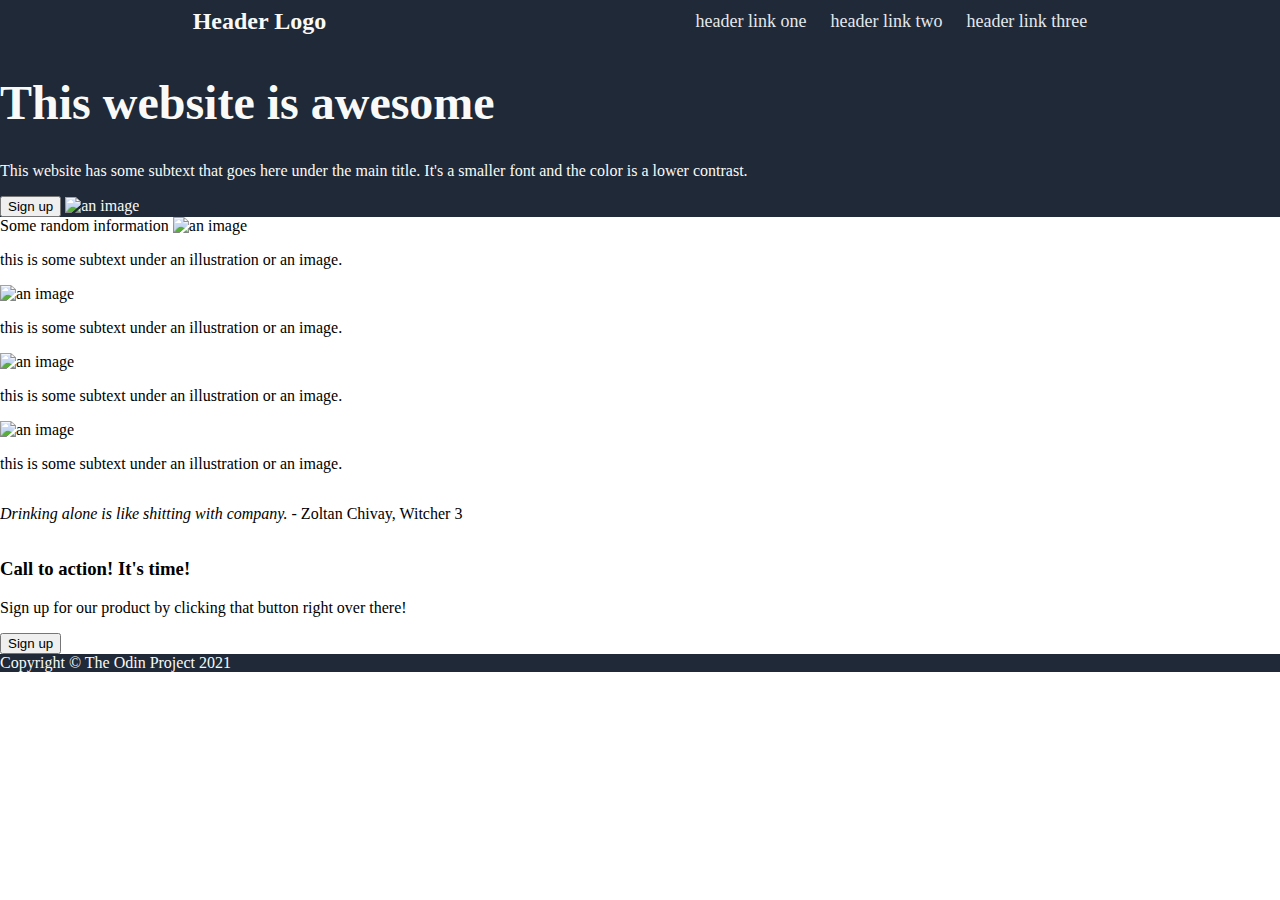
==== foundations-landing-page/index.html @ fc05a12d "style: header" ====
<!DOCTYPE html>
<html lang="en">
	<head>
		<meta charset="UTF-8">
		<title>The Landing Page</title>
		<meta name="viewport" content="width=device-width,initial-scale=1">
		<link rel="stylesheet" href="./style.css">
		<!--Additional elements for browsers and robots go here goes here-->
	</head>
	<body>
		<!--Elements visible to users go here-->

		<div class="hero">
			<div class="header">
				<div class="header__logo">Header Logo</div>
				<ul>
					<li><a href="#">header link one</a></li>
					<li><a href="#">header link two</a></li>
					<li><a href="#">header link three</a></li>
				</ul>
			</div>

			<!-- first block-->
			<div class="firstBlock">
				<h1>This website is awesome</h1>
				<p>This website has some subtext that goes here under the main title. It's a smaller font and the color is a lower contrast.</p>
				<button>Sign up</button>
				<img src="" alt="an image">
			</div>
		</div>

		<!-- second block-->
		<div class="secondBlock">
			</h2>Some random information</h2>
			<img src="" alt="an image">
			<p>this is some subtext under an illustration or an image.</p>
			<img src="" alt="an image">
			<p>this is some subtext under an illustration or an image.</p>
			<img src="" alt="an image">
			<p>this is some subtext under an illustration or an image.</p>
			<img src="" alt="an image">
			<p>this is some subtext under an illustration or an image.</p>
		</div>

		<!-- third block-->
		<div class="thirdBlock">
			<p><em>Drinking alone is like shitting with company.</em> - Zoltan Chivay, Witcher 3</p>
		</div>

		<!-- fourth block-->
		<div class="fourthBlock">
			<h3>Call to action! It's time!</h3>
			<p>Sign up for our product by clicking that button right over there!</p>
			<button>Sign up</button>
		</div>

		<!-- footer-->
		<div class="footer">
			Copyright © The Odin Project 2021
		</div>

	</body>
</html>
---- foundations-landing-page/style.css ----
body {
	display: flex;
	flex-direction: column;
	font-family: Roboto;
	margin: 0;
}

a {
	/* this removes the line under our links */
	text-decoration: none;
}

ul {
	/* this removes the dots on the list items*/
	list-style-type: none;
	padding: 0;
	margin: 0;
}

h1 {
	font-size: 48px;
	font-weight: 900;
}

.header {
	display: flex;
	justify-content: space-around;
	padding: 8px;
	align-items: center;
}

.header__logo {
	font-size: 24px;
	font-weight: 900;
}

.header ul {
	display:flex;
	gap: 24px;
}

.header a {
	font-size: 18px;
	color: #e5e7eb;
}

.hero,
.footer {
	background-color: #1f2937;
	color: #f9faf8;
}
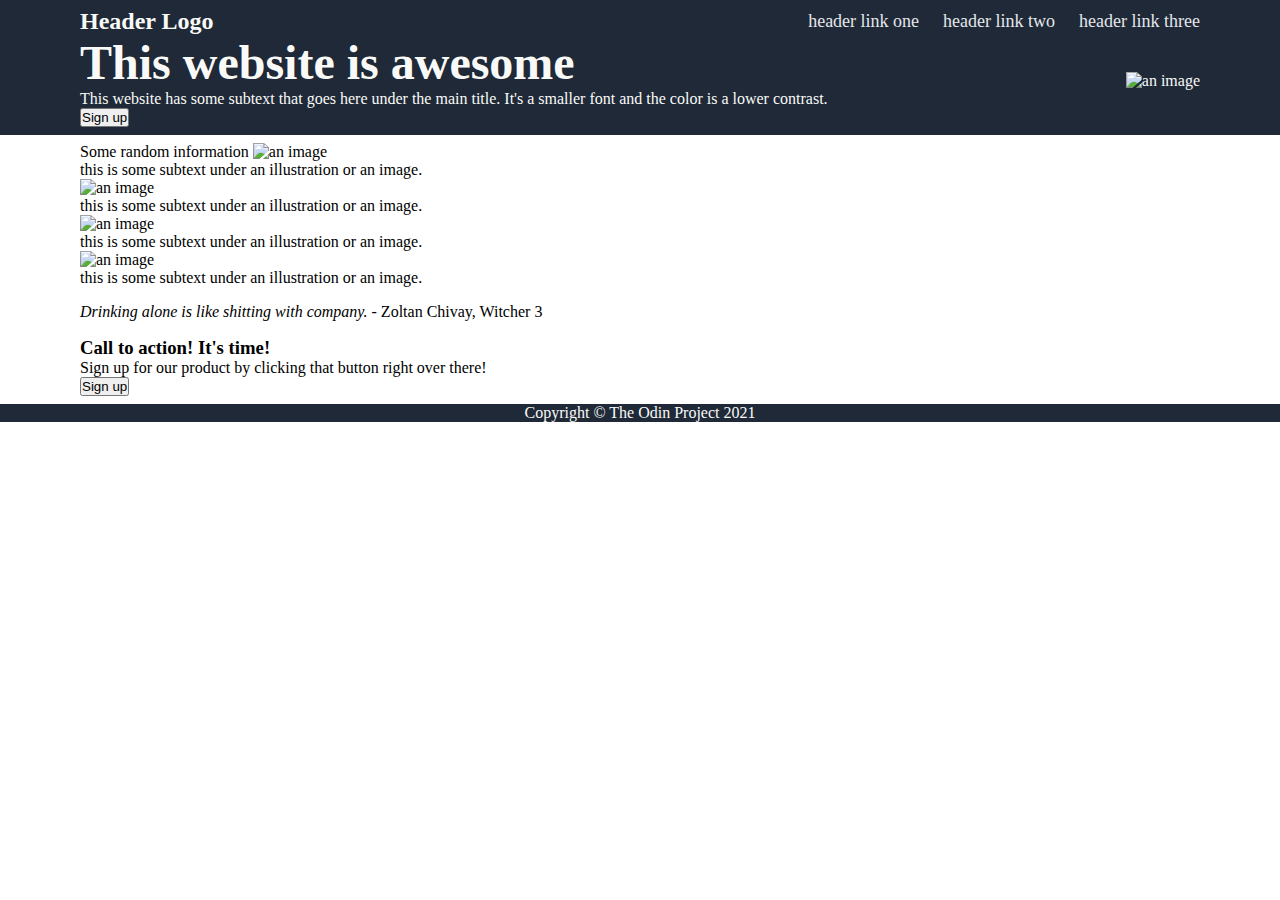
==== commit 56b817ed: "style: vertically align everything" ====
--- a/foundations-landing-page/index.html
+++ b/foundations-landing-page/index.html
@@ -10,21 +10,23 @@
 	<body>
 		<!--Elements visible to users go here-->
 
+			<!-- first block-->
 		<div class="hero">
-			<div class="header">
-				<div class="header__logo">Header Logo</div>
+			<header>
+				<div class="hero__logo">Header Logo</div>
 				<ul>
 					<li><a href="#">header link one</a></li>
 					<li><a href="#">header link two</a></li>
 					<li><a href="#">header link three</a></li>
 				</ul>
-			</div>
+			</header>
 
-			<!-- first block-->
-			<div class="firstBlock">
-				<h1>This website is awesome</h1>
-				<p>This website has some subtext that goes here under the main title. It's a smaller font and the color is a lower contrast.</p>
-				<button>Sign up</button>
+			<div class="heroBlock">
+				<div class="heroBlock__text">
+					<h1>This website is awesome</h1>
+					<p>This website has some subtext that goes here under the main title. It's a smaller font and the color is a lower contrast.</p>
+					<button>Sign up</button>
+				</div>
 				<img src="" alt="an image">
 			</div>
 		</div>
@@ -55,9 +57,9 @@
 		</div>
 
 		<!-- footer-->
-		<div class="footer">
+		<footer>
 			Copyright © The Odin Project 2021
-		</div>
+		</footer>
 
 	</body>
 </html>
--- a/foundations-landing-page/style.css
+++ b/foundations-landing-page/style.css
@@ -2,8 +2,13 @@
 	display: flex;
 	flex-direction: column;
 	font-family: Roboto;
-	margin: 0;
 }
+
+*{
+	margin:0;
+	padding:0;
+}
+
 
 a {
 	/* this removes the line under our links */
@@ -22,30 +27,49 @@
 	font-weight: 900;
 }
 
-.header {
+header {
 	display: flex;
-	justify-content: space-around;
-	padding: 8px;
+	justify-content: space-between;
 	align-items: center;
 }
 
-.header__logo {
+footer {
+	display: flex;
+	justify-content: center;
+	align-items: center;
+}
+
+.hero__logo {
 	font-size: 24px;
 	font-weight: 900;
 }
 
-.header ul {
+header ul {
 	display:flex;
 	gap: 24px;
 }
 
-.header a {
+header a {
 	font-size: 18px;
 	color: #e5e7eb;
 }
 
 .hero,
-.footer {
+footer {
 	background-color: #1f2937;
 	color: #f9faf8;
 }
+
+.heroBlock {
+	display: flex;
+	justify-content: space-between;
+	align-items: center;
+
+}
+
+.hero,
+.secondBlock,
+.thirdBlock,
+.fourthBlock {
+	padding: 8px 80px;
+}
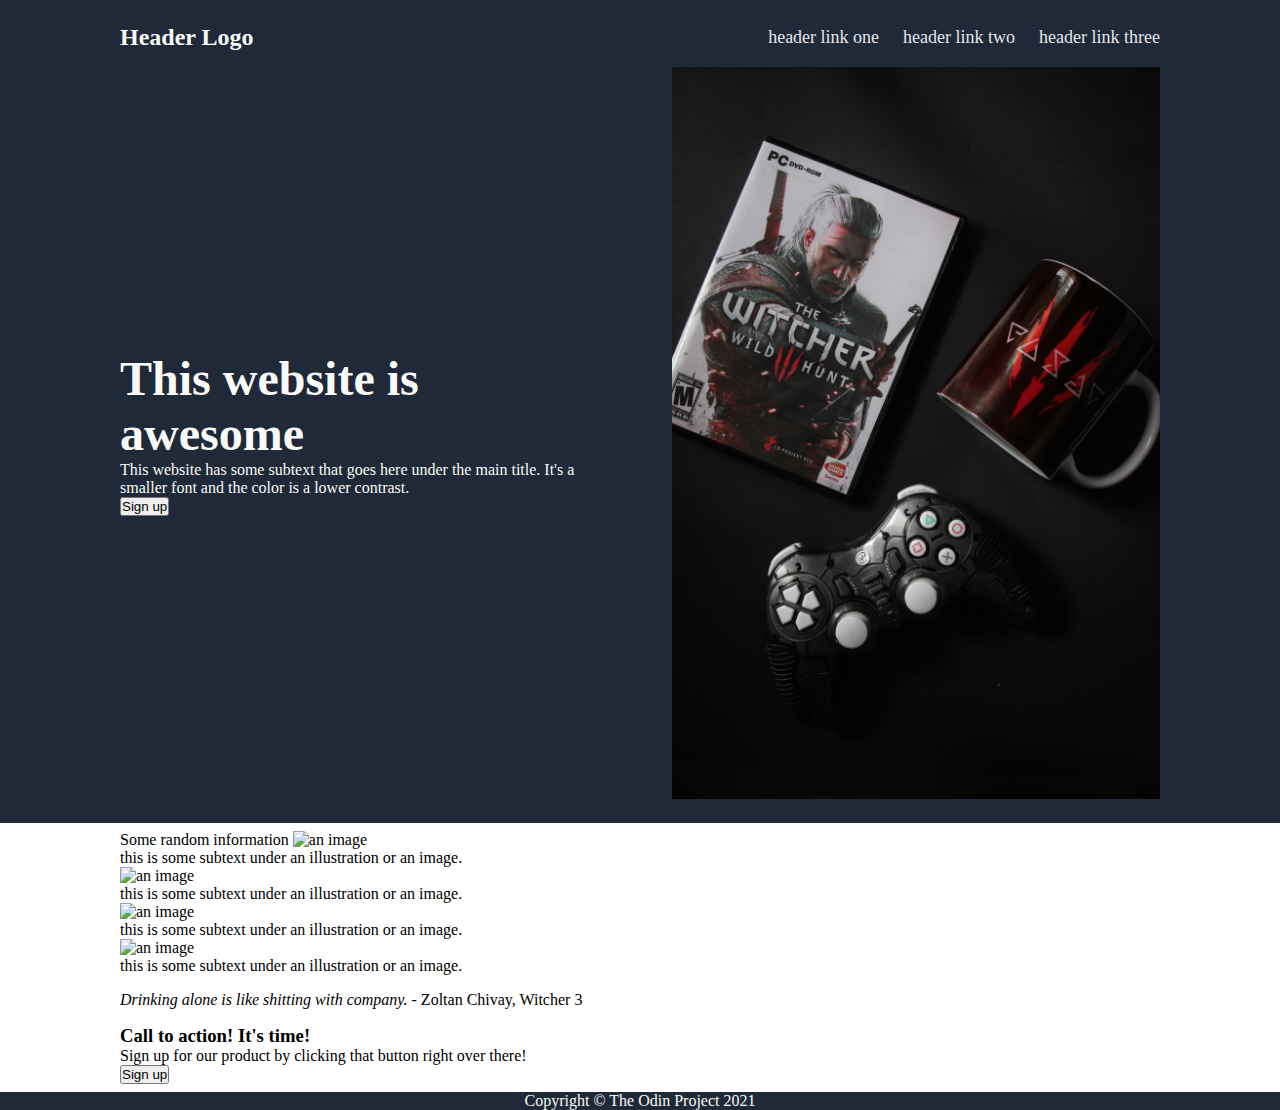
==== commit c6b96296: "style: image can be resized" ====
--- a/foundations-landing-page/index.html
+++ b/foundations-landing-page/index.html
@@ -21,13 +21,13 @@
 				</ul>
 			</header>
 
-			<div class="heroBlock">
-				<div class="heroBlock__text">
+			<div class="heroBlock row">
+				<div class="heroBlock__text col">
 					<h1>This website is awesome</h1>
 					<p>This website has some subtext that goes here under the main title. It's a smaller font and the color is a lower contrast.</p>
 					<button>Sign up</button>
 				</div>
-				<img src="" alt="an image">
+				<img class="heroBlock__img col" src="./img/witcher.jpg" alt="an image">
 			</div>
 		</div>
 
--- a/foundations-landing-page/style.css
+++ b/foundations-landing-page/style.css
@@ -27,10 +27,12 @@
 	font-weight: 900;
 }
 
-header {
+header,
+.heroBlock {
 	display: flex;
 	justify-content: space-between;
 	align-items: center;
+	margin: 16px 0;
 }
 
 footer {
@@ -60,16 +62,28 @@
 	color: #f9faf8;
 }
 
-.heroBlock {
-	display: flex;
-	justify-content: space-between;
-	align-items: center;
-
-}
-
 .hero,
 .secondBlock,
 .thirdBlock,
 .fourthBlock {
-	padding: 8px 80px;
+	padding: 8px 120px;
 }
+
+.row {
+	display: flex;
+}
+
+.col {
+	flex: 50%;
+}
+
+.heroBlock__text{
+	margin-right: 32px;
+}
+
+.heroBlock__img {
+	margin-left: 32px;
+	min-width: 200px;
+	max-width: 600px;
+	height: auto;
+}
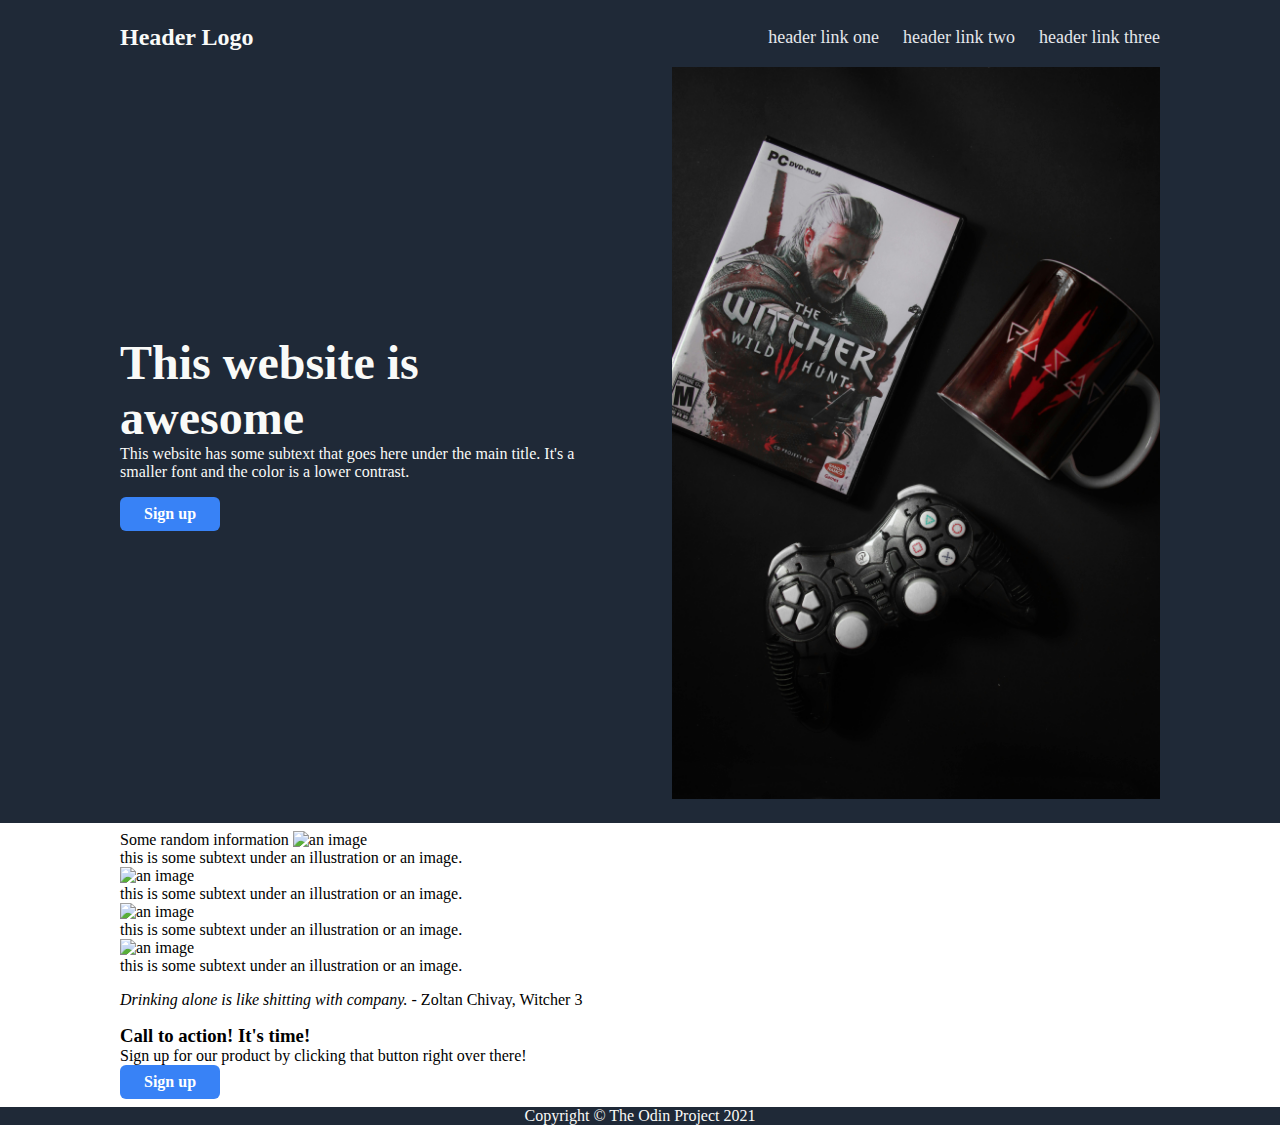
==== commit f298d531: "style: buttons" ====
--- a/foundations-landing-page/index.html
+++ b/foundations-landing-page/index.html
@@ -25,7 +25,7 @@
 				<div class="heroBlock__text col">
 					<h1>This website is awesome</h1>
 					<p>This website has some subtext that goes here under the main title. It's a smaller font and the color is a lower contrast.</p>
-					<button>Sign up</button>
+					<button type="button">Sign up</button>
 				</div>
 				<img class="heroBlock__img col" src="./img/witcher.jpg" alt="an image">
 			</div>
--- a/foundations-landing-page/style.css
+++ b/foundations-landing-page/style.css
@@ -9,6 +9,16 @@
 	padding:0;
 }
 
+button {
+	/* this removes the default styling */
+ background: none;
+    color: inherit;
+    border: none;
+    padding: 0;
+    font: inherit;
+    cursor: pointer;
+    outline: inherit;
+	}
 
 a {
 	/* this removes the line under our links */
@@ -39,6 +49,14 @@
 	display: flex;
 	justify-content: center;
 	align-items: center;
+}
+
+button {
+	padding: 8px 24px;
+	border-radius: 6px;
+	background-color: #3882f6;
+	color: white;
+	font-weight: 600;
 }
 
 .hero__logo {
@@ -87,3 +105,7 @@
 	max-width: 600px;
 	height: auto;
 }
+
+.heroBlock button {
+	margin-top: 16px;
+}
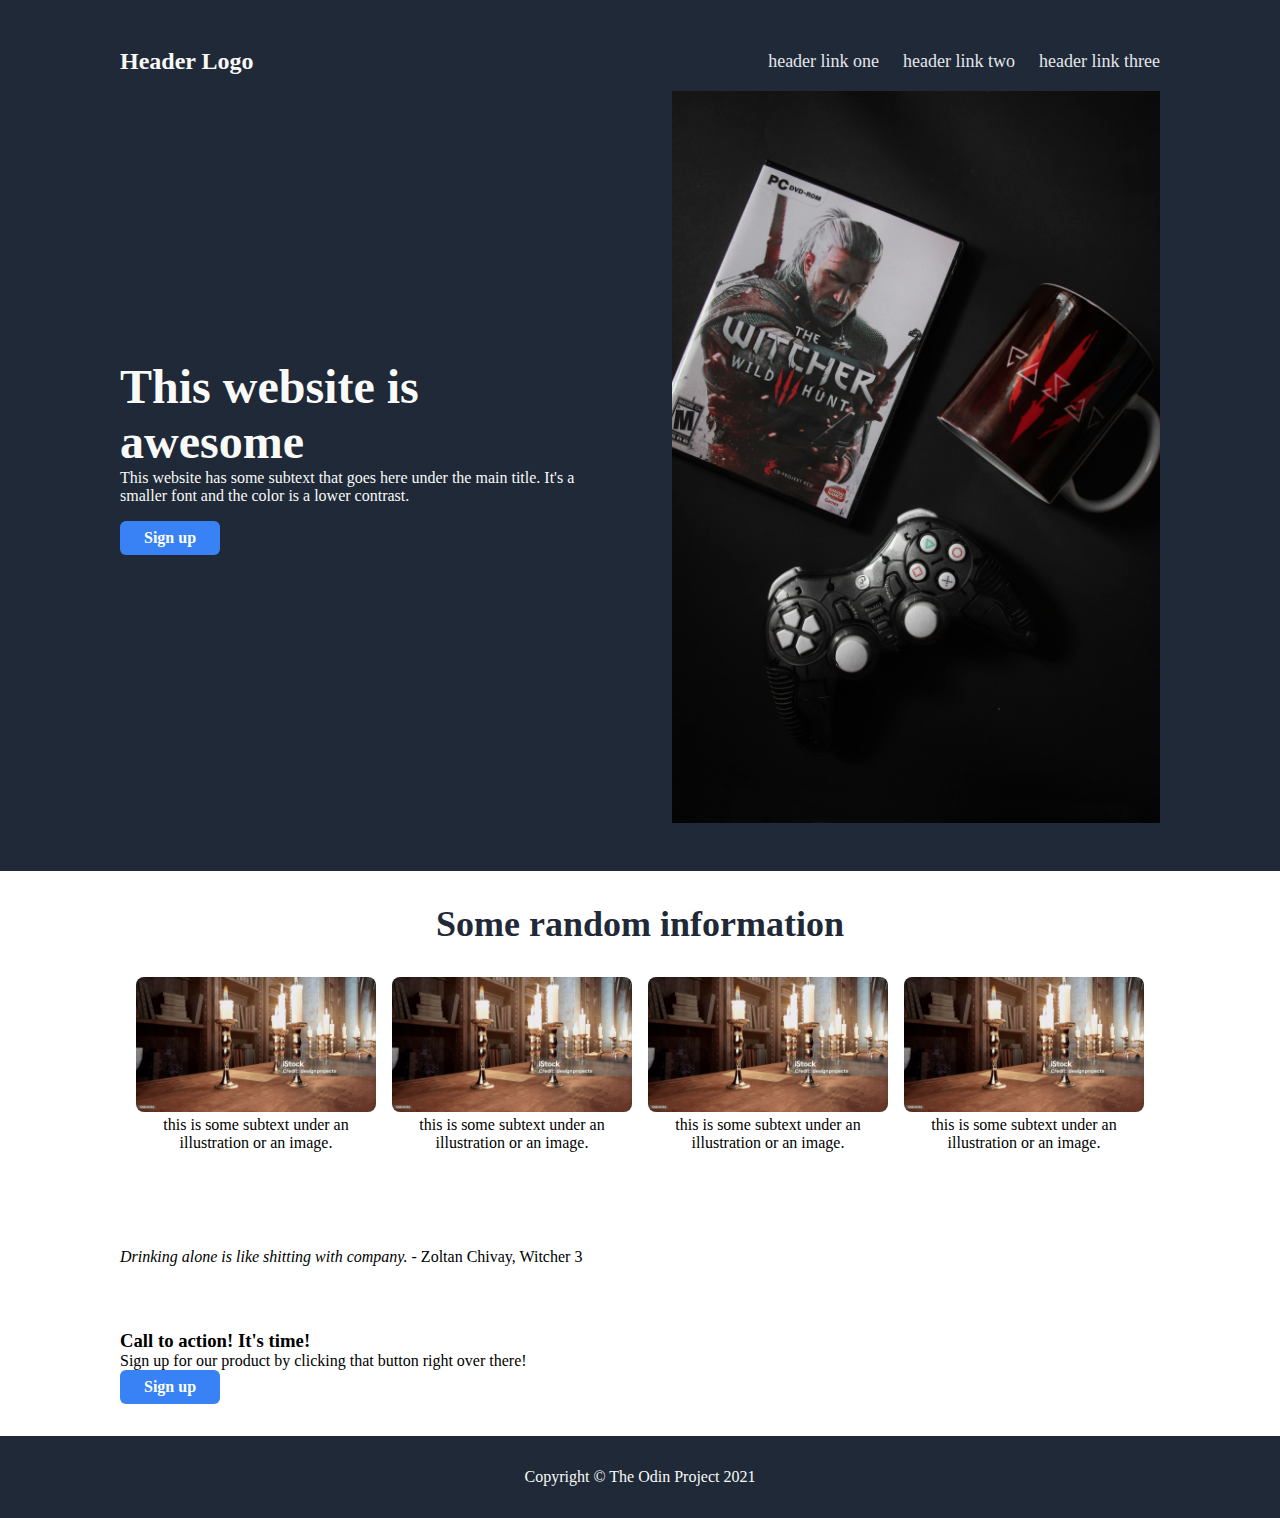
==== commit 1fa7c449: "style: Some ramdom information block" ====
--- a/foundations-landing-page/index.html
+++ b/foundations-landing-page/index.html
@@ -10,7 +10,7 @@
 	<body>
 		<!--Elements visible to users go here-->
 
-			<!-- first block-->
+		<!-- first block-->
 		<div class="hero">
 			<header>
 				<div class="hero__logo">Header Logo</div>
@@ -33,15 +33,25 @@
 
 		<!-- second block-->
 		<div class="secondBlock">
-			</h2>Some random information</h2>
-			<img src="" alt="an image">
-			<p>this is some subtext under an illustration or an image.</p>
-			<img src="" alt="an image">
-			<p>this is some subtext under an illustration or an image.</p>
-			<img src="" alt="an image">
-			<p>this is some subtext under an illustration or an image.</p>
-			<img src="" alt="an image">
-			<p>this is some subtext under an illustration or an image.</p>
+			<h2>Some random information</h2>
+			<div class="cards">
+				<div class="card">
+					<img src="./img/card.jpg" alt="an image">
+					<p>this is some subtext under an illustration or an image.</p>
+				</div>
+				<div class="card">
+					<img src="./img/card.jpg" alt="an image">
+					<p>this is some subtext under an illustration or an image.</p>
+				</div>
+				<div class="card">
+					<img src="./img/card.jpg" alt="an image">
+					<p>this is some subtext under an illustration or an image.</p>
+				</div>
+				<div class="card">
+					<img src="./img/card.jpg" alt="an image">
+					<p>this is some subtext under an illustration or an image.</p>
+				</div>
+			</div>
 		</div>
 
 		<!-- third block-->
--- a/foundations-landing-page/style.css
+++ b/foundations-landing-page/style.css
@@ -11,14 +11,14 @@
 
 button {
 	/* this removes the default styling */
- background: none;
-    color: inherit;
-    border: none;
-    padding: 0;
-    font: inherit;
-    cursor: pointer;
-    outline: inherit;
-	}
+	background: none;
+	color: inherit;
+	border: none;
+	padding: 0;
+	font: inherit;
+	cursor: pointer;
+	outline: inherit;
+}
 
 a {
 	/* this removes the line under our links */
@@ -81,10 +81,11 @@
 }
 
 .hero,
+footer,
 .secondBlock,
 .thirdBlock,
 .fourthBlock {
-	padding: 8px 120px;
+	padding: 32px 120px;
 }
 
 .row {
@@ -109,3 +110,34 @@
 .heroBlock button {
 	margin-top: 16px;
 }
+
+.cards {
+	display: flex;
+	flex-wrap: wrap;
+	justify-content: center;
+	gap: 16px;
+	margin-bottom: 32px;
+}
+
+.card {
+	width: 240px;
+	height: auto;
+}
+
+.card img {
+	width: 100%;
+	height: auto;
+	border-radius: 8px;
+}
+
+.card p {
+	text-align: center;
+}
+
+h2 {
+	font-size: 36px;
+	color: #1f2937;
+	font-weight: 900;
+	margin-bottom: 32px;
+	text-align: center;
+}
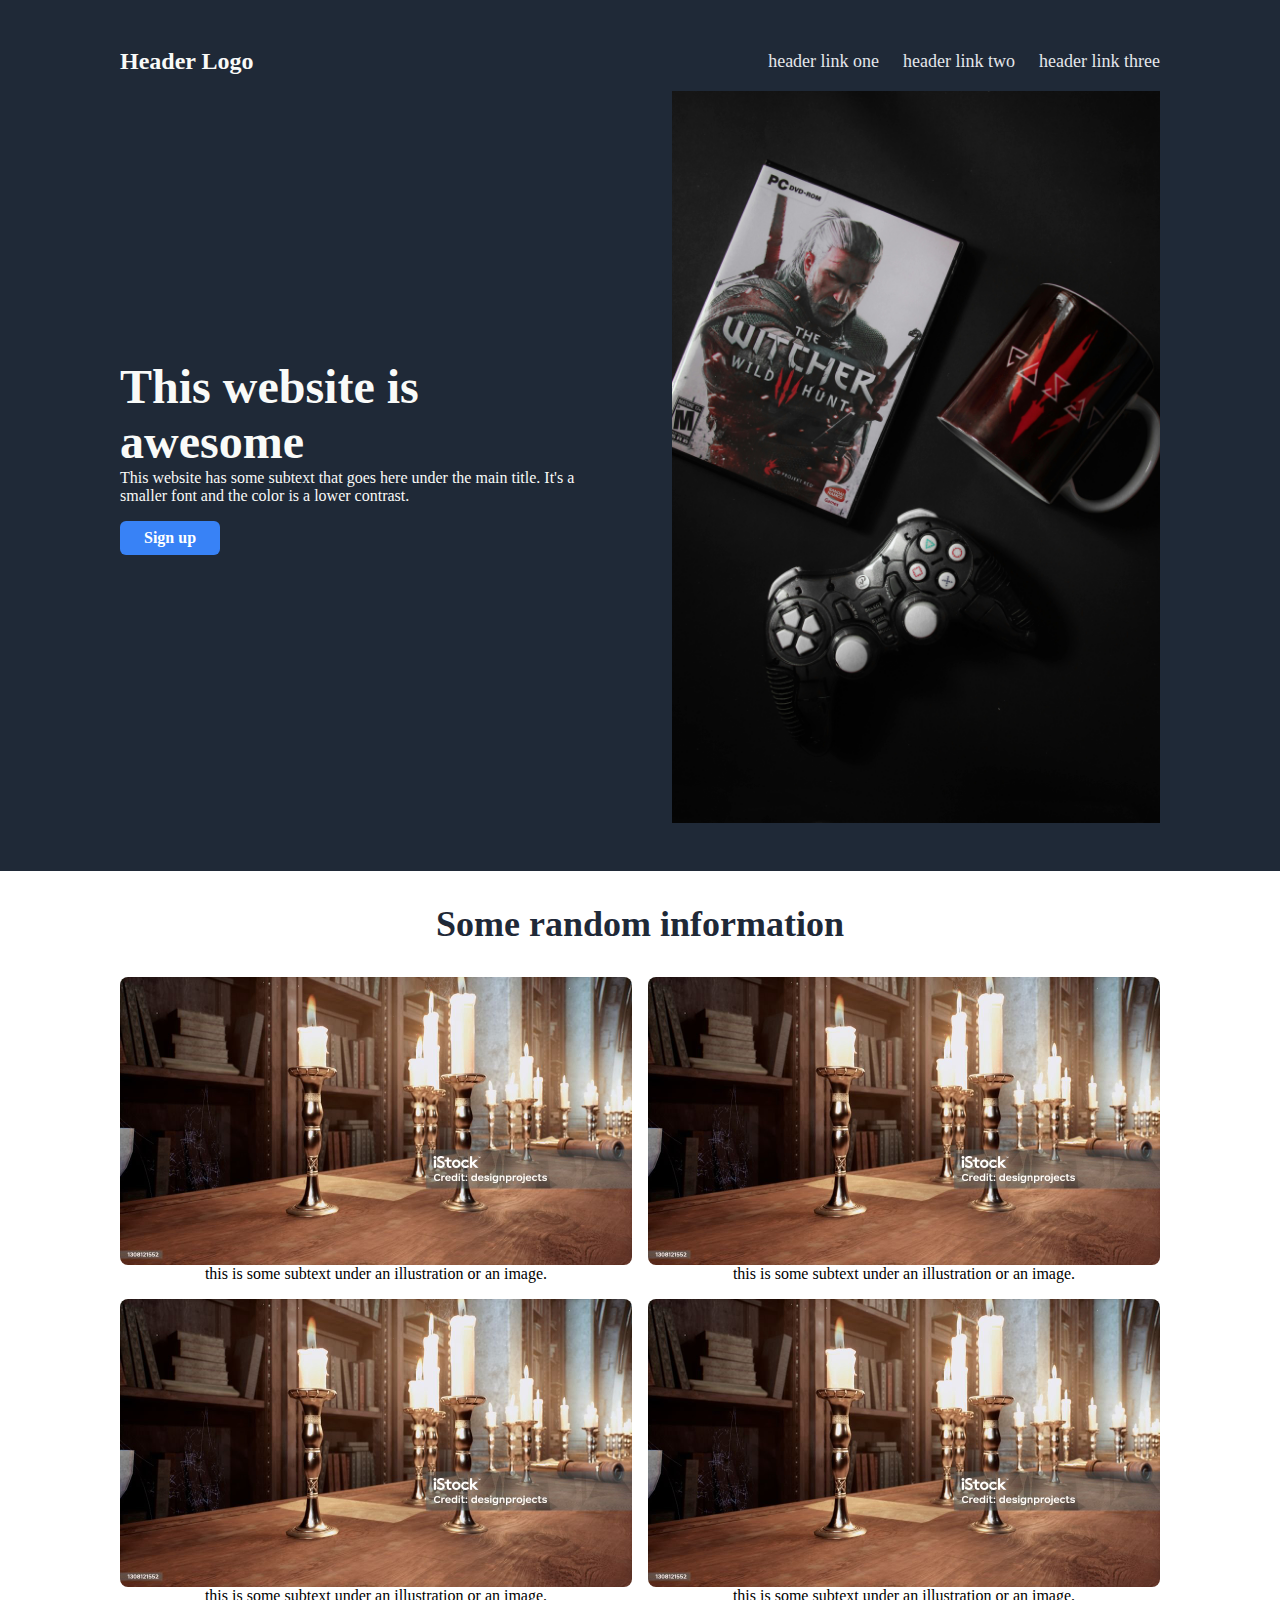
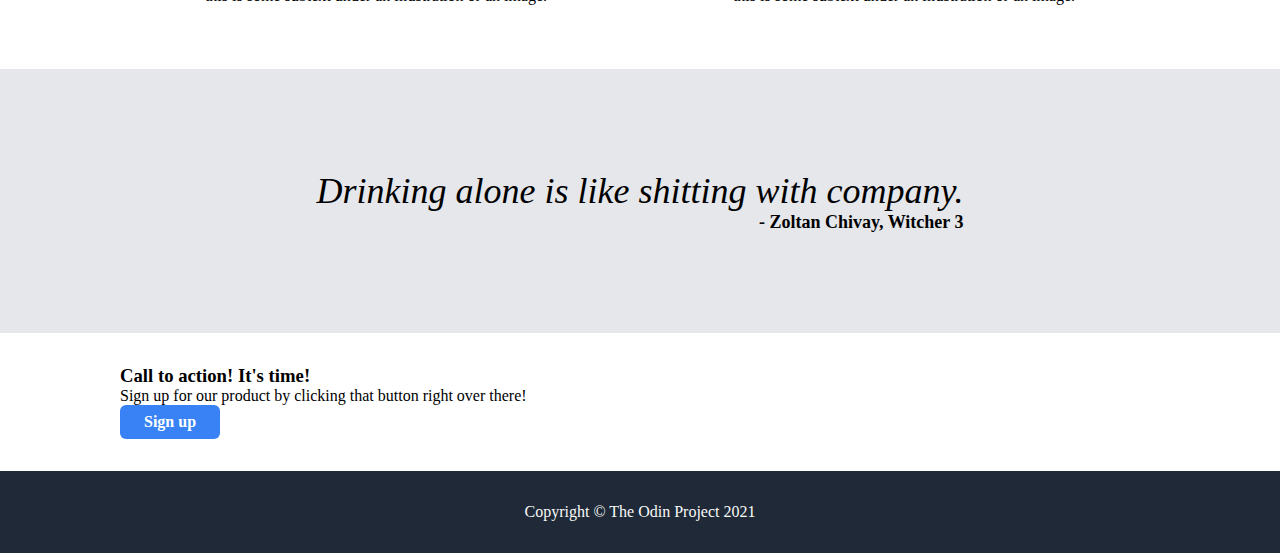
==== commit fbb26129: "style: quote block" ====
--- a/foundations-landing-page/index.html
+++ b/foundations-landing-page/index.html
@@ -55,8 +55,11 @@
 		</div>
 
 		<!-- third block-->
-		<div class="thirdBlock">
-			<p><em>Drinking alone is like shitting with company.</em> - Zoltan Chivay, Witcher 3</p>
+		<div class="quoteBlock">
+			<div class="quoteBlock__quote">
+				<em>Drinking alone is like shitting with company.</em>
+				<div class="quoteBlock__author"> - Zoltan Chivay, Witcher 3</div>
+			</div>
 		</div>
 
 		<!-- fourth block-->
--- a/foundations-landing-page/style.css
+++ b/foundations-landing-page/style.css
@@ -83,7 +83,7 @@
 .hero,
 footer,
 .secondBlock,
-.thirdBlock,
+.quoteBlock,
 .fourthBlock {
 	padding: 32px 120px;
 }
@@ -120,7 +120,11 @@
 }
 
 .card {
-	width: 240px;
+	display: flex;
+	flex-direction: column;
+	flex: 1 1 400px;
+	max-width: 560px;
+	min-width: 280px;
 	height: auto;
 }
 
@@ -141,3 +145,22 @@
 	margin-bottom: 32px;
 	text-align: center;
 }
+
+.quoteBlock {
+	display: flex;
+	justify-content: center;
+	align-items: center;
+	background-color: #e5e7eb;
+	height: 200px;
+}
+
+.quoteBlock__author {
+	font-weight: 900;
+	font-size: 18px;
+	text-align: right;
+}
+
+.quoteBlock__quote em {
+	font-size: 36px;
+	font-weight: lighter;
+}
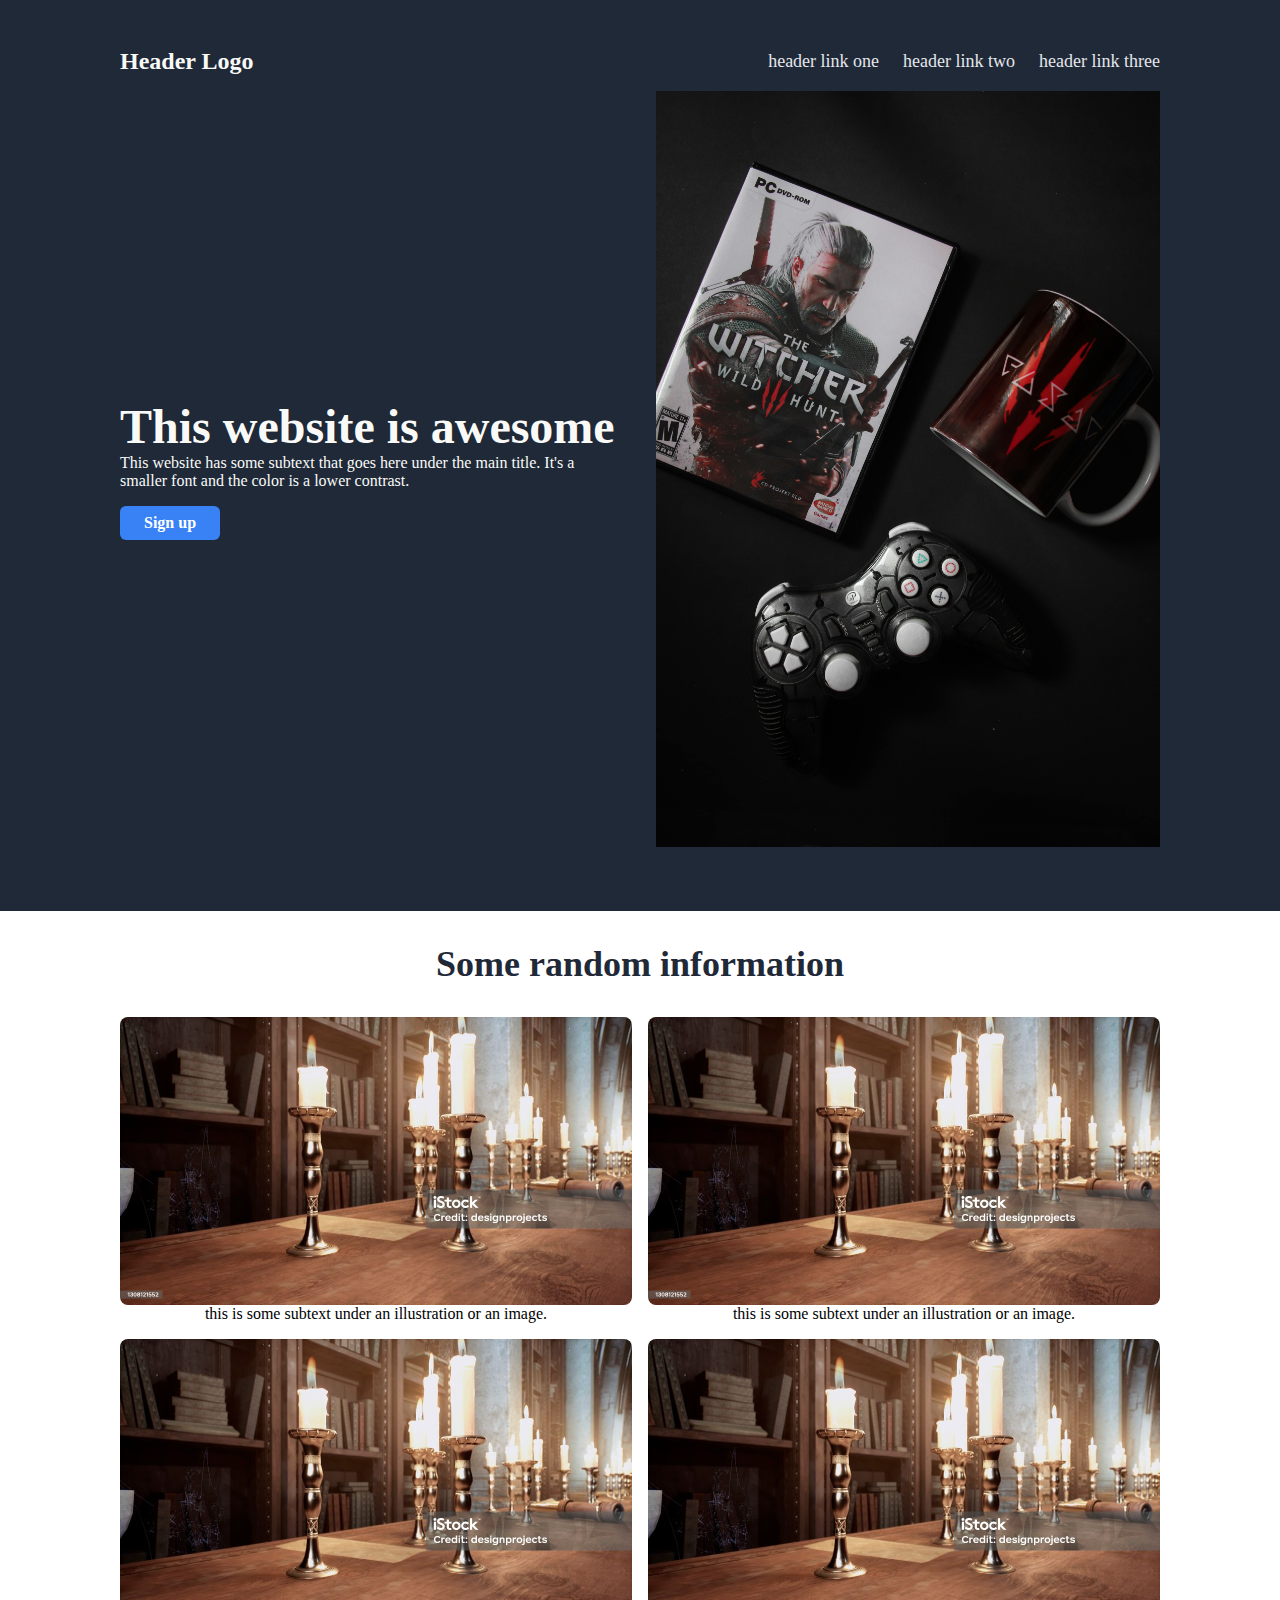
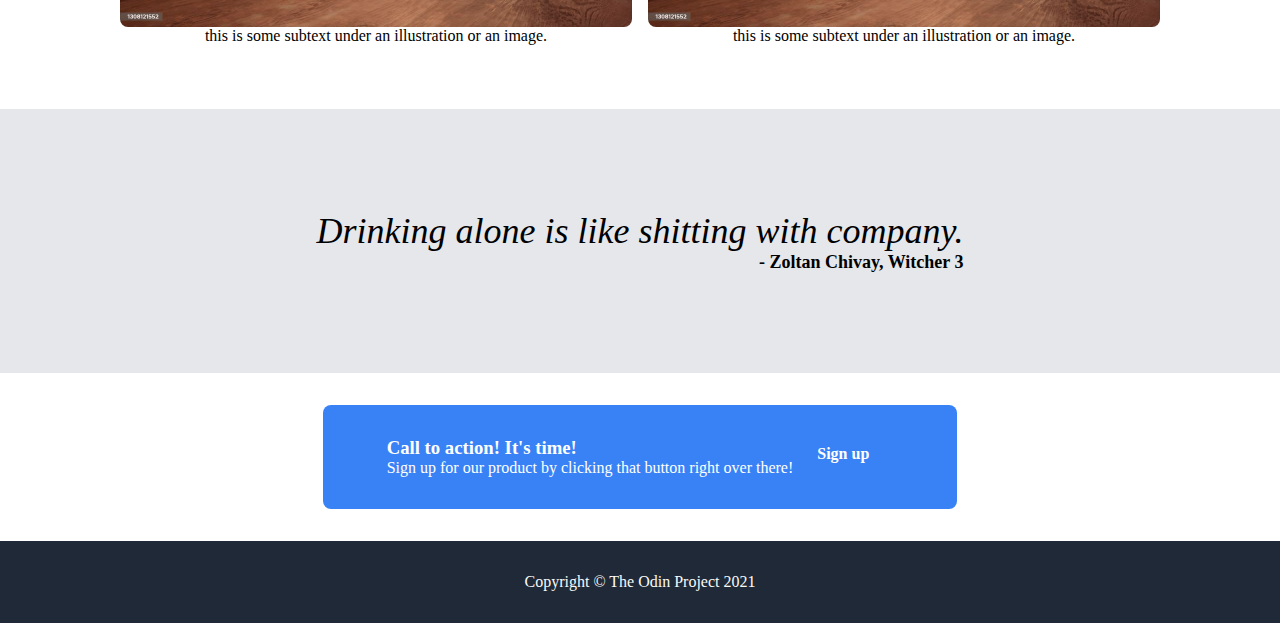
==== commit 971752f1: "style: rework on hero with flex wrap" ====
--- a/foundations-landing-page/index.html
+++ b/foundations-landing-page/index.html
@@ -22,12 +22,12 @@
 			</header>
 
 			<div class="heroBlock row">
-				<div class="heroBlock__text col">
+				<div class="heroBlock__text left">
 					<h1>This website is awesome</h1>
 					<p>This website has some subtext that goes here under the main title. It's a smaller font and the color is a lower contrast.</p>
-					<button type="button">Sign up</button>
+					<button class="heroBlock__btn" type="button">Sign up</button>
 				</div>
-				<img class="heroBlock__img col" src="./img/witcher.jpg" alt="an image">
+				<img class="heroBlock__img right" src="./img/witcher.jpg" alt="an image">
 			</div>
 		</div>
 
@@ -64,9 +64,16 @@
 
 		<!-- fourth block-->
 		<div class="fourthBlock">
+			<div class="callToAction">
+				<div class="row">
+				<div class="col">
+
 			<h3>Call to action! It's time!</h3>
 			<p>Sign up for our product by clicking that button right over there!</p>
-			<button>Sign up</button>
+				</div>
+			<button type="button" class="col">Sign up</button>
+				</div>
+		</div>
 		</div>
 
 		<!-- footer-->
--- a/foundations-landing-page/style.css
+++ b/foundations-landing-page/style.css
@@ -51,11 +51,15 @@
 	align-items: center;
 }
 
+button,
+.callToAction {
+	background-color: #3882f6;
+	color: white;
+}
+
 button {
 	padding: 8px 24px;
 	border-radius: 6px;
-	background-color: #3882f6;
-	color: white;
 	font-weight: 600;
 }
 
@@ -90,24 +94,32 @@
 
 .row {
 	display: flex;
+	flex-wrap: wrap;
 }
 
-.col {
-	flex: 50%;
+.left,
+.right {
+	flex: 1 1 0;
+	margin-bottom: 16px;
+}
+
+.left {
+	margin-right: 16px;
+}
+.right{
+	margin-left: 16px;
 }
 
 .heroBlock__text{
-	margin-right: 32px;
+	word-wrap: break-word;
 }
 
 .heroBlock__img {
-	margin-left: 32px;
 	min-width: 200px;
-	max-width: 600px;
 	height: auto;
 }
 
-.heroBlock button {
+.heroBlock__btn {
 	margin-top: 16px;
 }
 
@@ -164,3 +176,20 @@
 	font-size: 36px;
 	font-weight: lighter;
 }
+
+.fourthBlock {
+	display: flex;
+	justify-content: center;
+	align-items: center;
+}
+
+.callToAction {
+	display: flex;
+	padding: 32px 64px;
+	border-radius: 8px;
+}
+
+.callToAction button {
+	display: flex;
+	flex-wrap: nowrap;
+}
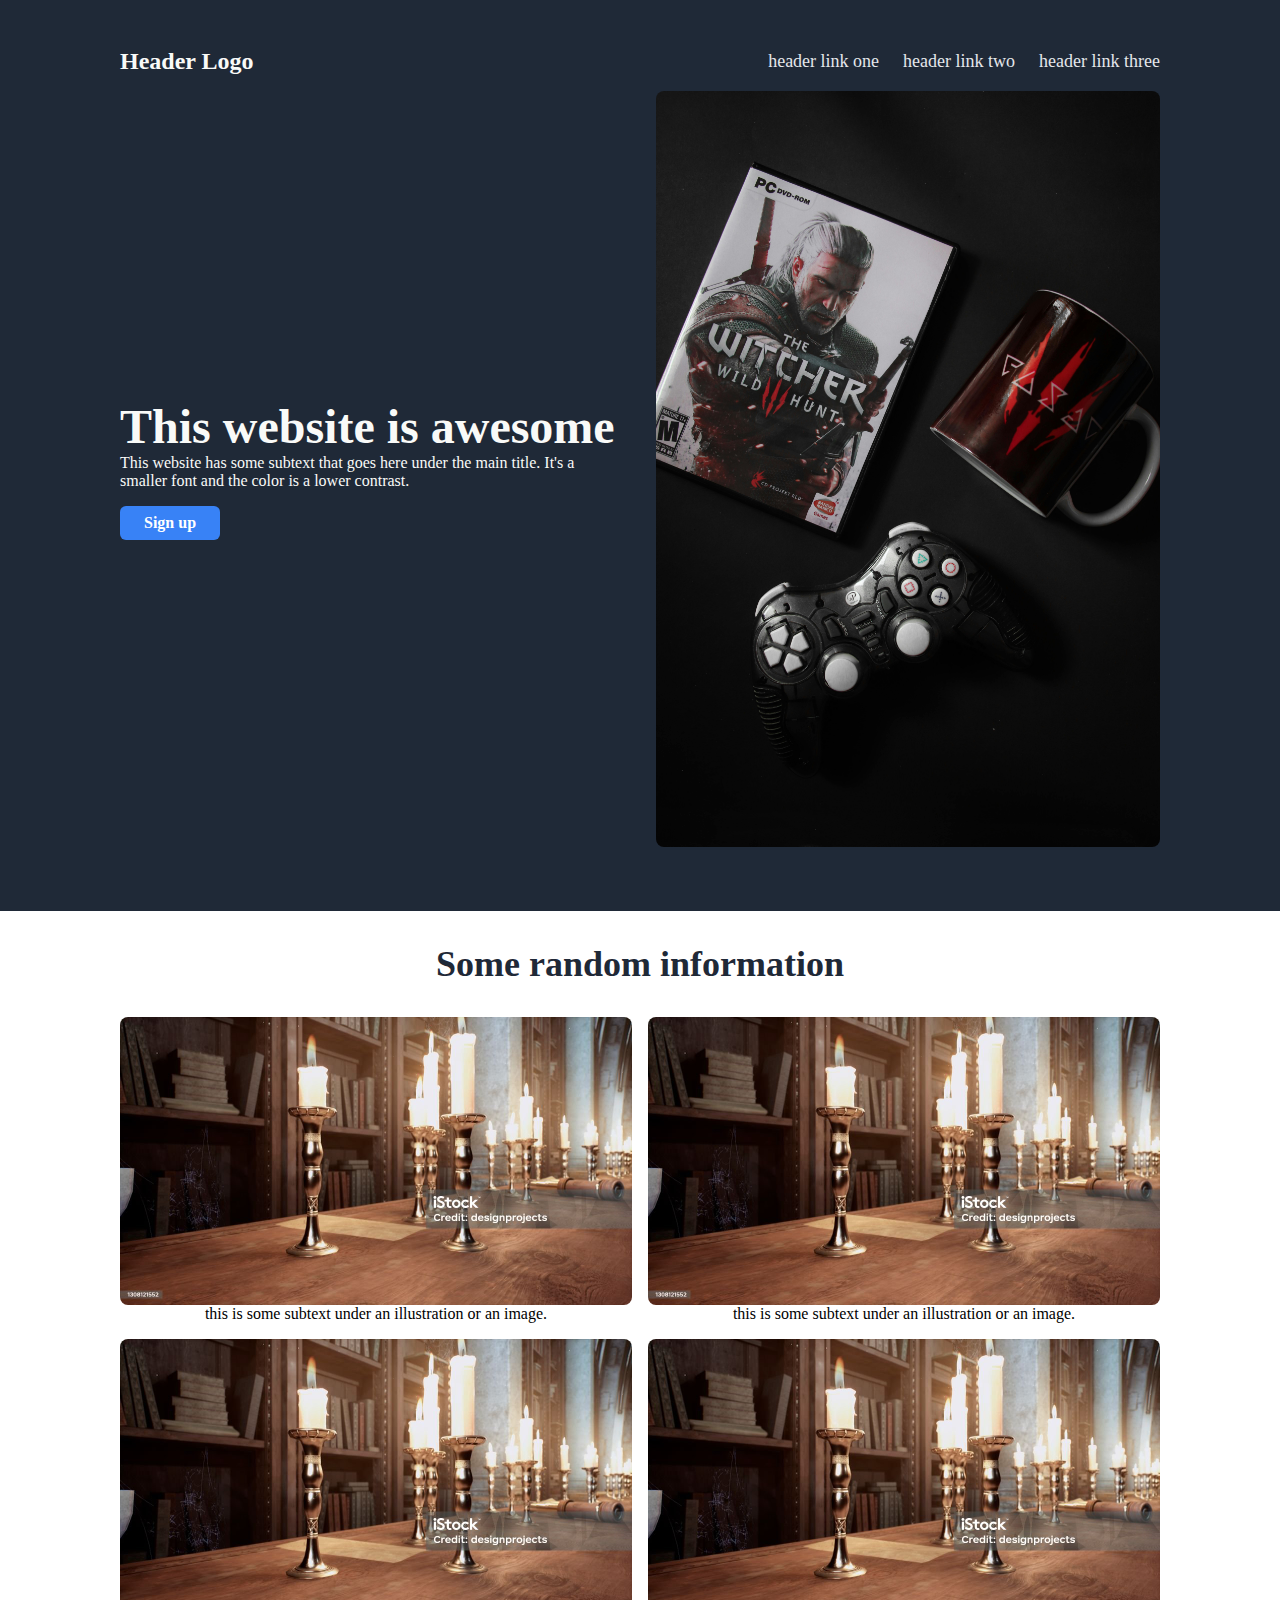
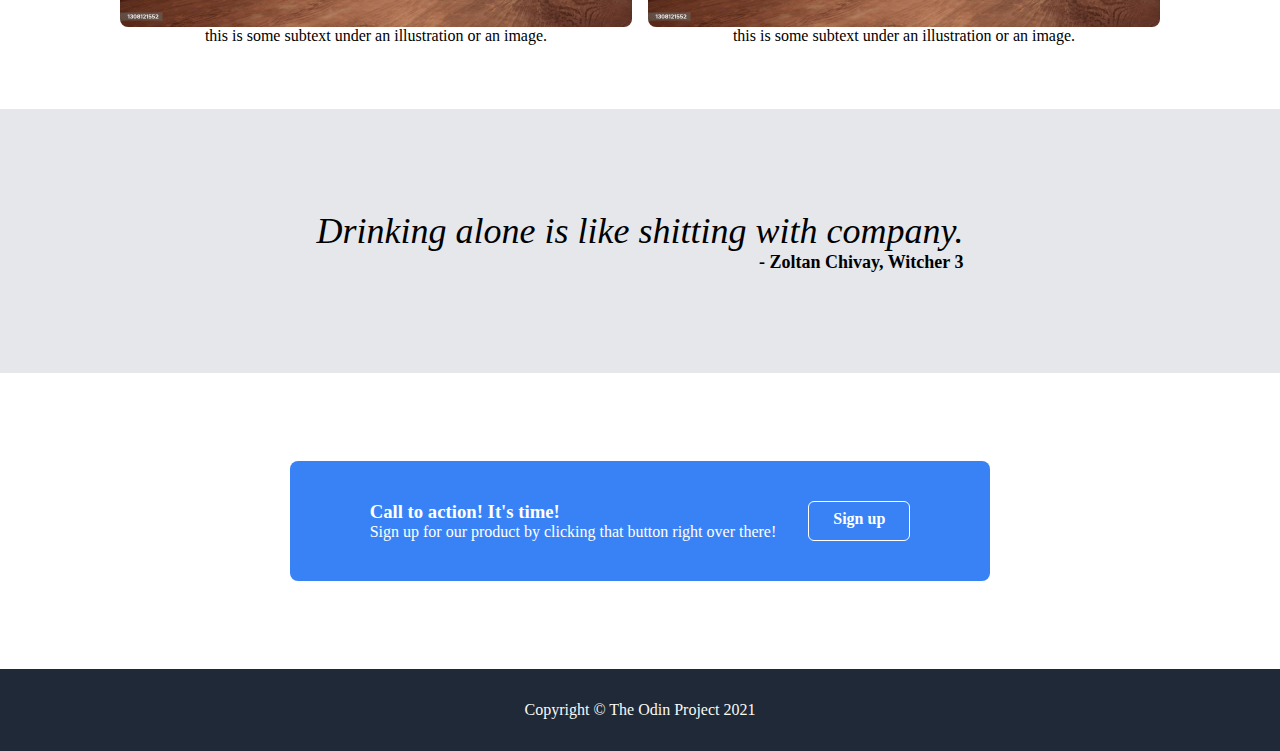
==== commit 59cd6b34: "style: call to action block" ====
--- a/foundations-landing-page/index.html
+++ b/foundations-landing-page/index.html
@@ -66,14 +66,13 @@
 		<div class="fourthBlock">
 			<div class="callToAction">
 				<div class="row">
-				<div class="col">
-
-			<h3>Call to action! It's time!</h3>
-			<p>Sign up for our product by clicking that button right over there!</p>
+					<div>
+						<h3>Call to action! It's time!</h3>
+						<p>Sign up for our product by clicking that button right over there!</p>
+					</div>
+					<button type="button">Sign up</button>
 				</div>
-			<button type="button" class="col">Sign up</button>
-				</div>
-		</div>
+			</div>
 		</div>
 
 		<!-- footer-->
--- a/foundations-landing-page/style.css
+++ b/foundations-landing-page/style.css
@@ -30,6 +30,10 @@
 	list-style-type: none;
 	padding: 0;
 	margin: 0;
+}
+
+img {
+	border-radius: 8px;
 }
 
 h1 {
@@ -95,19 +99,13 @@
 .row {
 	display: flex;
 	flex-wrap: wrap;
+	gap: 32px;
 }
 
 .left,
 .right {
 	flex: 1 1 0;
 	margin-bottom: 16px;
-}
-
-.left {
-	margin-right: 16px;
-}
-.right{
-	margin-left: 16px;
 }
 
 .heroBlock__text{
@@ -143,7 +141,6 @@
 .card img {
 	width: 100%;
 	height: auto;
-	border-radius: 8px;
 }
 
 .card p {
@@ -185,11 +182,13 @@
 
 .callToAction {
 	display: flex;
-	padding: 32px 64px;
+	padding: 40px 80px;
+	margin: 56px;
 	border-radius: 8px;
 }
 
 .callToAction button {
 	display: flex;
-	flex-wrap: nowrap;
+	white-space: nowrap;
+	border: 1px white solid;
 }
